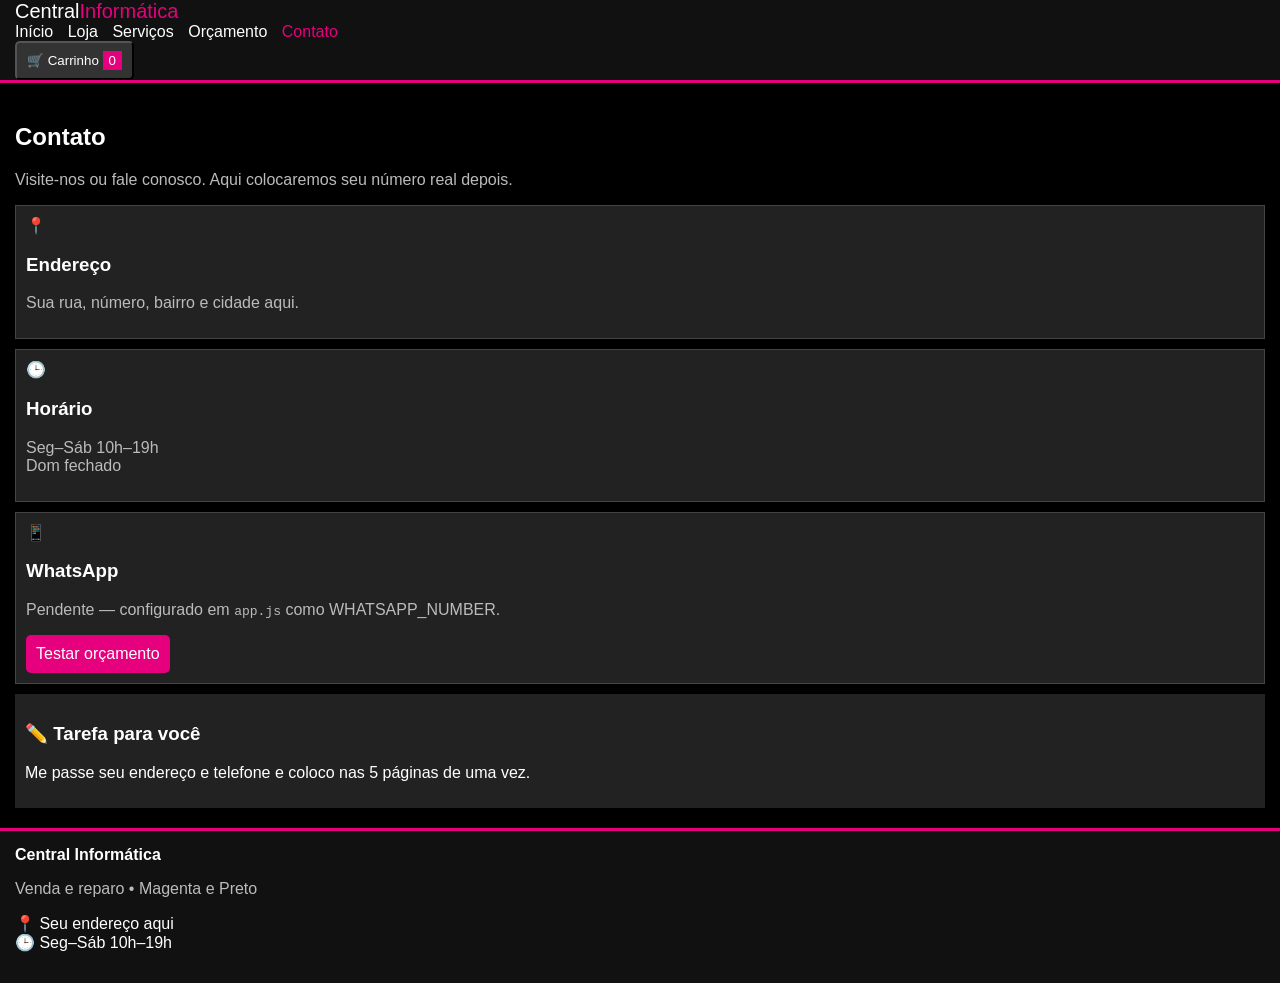
==== contact.html @ 09d78e2b "new" ====
<!DOCTYPE html>
<html lang="pt-BR">
<head>
  <meta charset="UTF-8" />
  <meta name="viewport" content="width=device-width, initial-scale=1.0" />
  <title>Contato | Central Informática</title>
  <link rel="stylesheet" href="assets/style.css" />
</head>
<body>
  <header class="header">
    <div class="container header-inner">
      <a href="index.html" class="logo">Central<span>Informática</span></a>
      <nav class="nav" id="nav">
        <a href="index.html">Início</a>
        <a href="store.html">Loja</a>
        <a href="services.html">Serviços</a>
        <a href="quote.html">Orçamento</a>
        <a href="contact.html" class="active">Contato</a>
      </nav>
      <div class="header-actions">
        <button id="btn-cart" class="btn btn-cart" type="button">🛒 Carrinho <span id="cart-count" class="cart-count">0</span></button>
        <button id="btn-menu" class="btn-menu" type="button" aria-label="Abrir menu">☰</button>
      </div>
    </div>
  </header>

  <main class="container">
    <section class="section cotiza">
      <div>
        <h2>Contato</h2>
        <p class="muted">Visite-nos ou fale conosco. Aqui colocaremos seu número real depois.</p>
        <div class="grid" style="margin-top:16px">
          <article class="card"><div class="icon">📍</div><h3>Endereço</h3><p class="muted">Sua rua, número, bairro e cidade aqui.</p></article>
          <article class="card"><div class="icon">🕒</div><h3>Horário</h3><p class="muted">Seg–Sáb 10h–19h<br/>Dom fechado</p></article>
          <article class="card"><div class="icon">📱</div><h3>WhatsApp</h3><p class="muted">Pendente — configurado em <code>app.js</code> como WHATSAPP_NUMBER.</p><a href="quote.html" class="btn btn-primary">Testar orçamento</a></article>
        </div>
      </div>
      <div class="hero-card">
        <h3>✏️ Tarefa para você</h3>
        <p>Me passe seu endereço e telefone e coloco nas 5 páginas de uma vez.</p>
      </div>
    </section>
  </main>

  <aside id="cart-panel" class="cart-panel" aria-hidden="true">
    <div class="cart-head"><h3>Seu carrinho</h3><button id="btn-close-cart" class="btn-menu" type="button" style="display:block">✕</button></div>
    <div id="cart-items" class="cart-items"></div>
    <div class="cart-foot">
      <p>Total: <strong id="cart-total">R$0</strong></p>
      <button id="btn-clear" class="btn btn-outline" type="button">Esvaziar</button>
      <button id="btn-order" class="btn btn-primary" type="button">Pedir pelo WhatsApp</button>
    </div>
  </aside>
  <div id="overlay" class="overlay hidden"></div>

  <footer class="footer">
    <div class="container footer-inner">
      <div><strong>Central Informática</strong><p class="muted">Venda e reparo • Magenta e Preto</p></div>
      <div><p>📍 Seu endereço aqui<br/>🕒 Seg–Sáb 10h–19h</p></div>
    </div>
  </footer>
  <script src="assets/app.js"></script>
</body>
</html>
---- assets/style.css ----
/* Central Informatica - very simple CSS */

body {
  background: black;
  color: white;
  font-family: Arial, sans-serif;
  margin: 0;
}

.container { padding: 0 15px; }
.muted { color: #bbb; }
.hidden { display: none; }
.magenta { color: #e6007e; }

/* Buttons */
.btn {
  padding: 10px;
  text-decoration: none;
  color: white;
  background: #e6007e;
  border-radius: 5px;
  display: inline-block;
}
.btn-outline { background: white; color: #e6007e; }

/* Header */
.header { background: #111; border-bottom: 3px solid #e6007e; }
.logo { color: white; text-decoration: none; font-size: 20px; }
.logo span { color: #e6007e; }
.nav a { color: white; text-decoration: none; margin-right: 10px; }
.nav a.active { color: #e6007e; }
.btn-cart { background: #333; color: white; }
.cart-count { background: #e6007e; padding: 2px 6px; }
.btn-menu { display: none; }

/* Hero */
.hero { background: #1a0010; padding: 20px 0; }
.badge { color: #e6007e; }
.subtitle { color: #bbb; }
.hero-card { background: #222; padding: 10px; margin-top: 10px; }

/* Sections and cards */
.section { padding: 20px 0; }
.section h2 { color: white; }
.card {
  background: #222;
  padding: 10px;
  margin-bottom: 10px;
  border: 1px solid #444;
}
.price { color: #e6007e; font-weight: bold; }
.stock { color: #bbb; font-size: 13px; }

/* Store */
.toolbar input { width: 90%; padding: 8px; margin: 10px 0; }
.chip { padding: 5px 10px; margin: 2px; background: #333; color: white; }
.chip.active { background: #e6007e; }

/* Form */
.form input, .form select, .form textarea { width: 90%; padding: 8px; margin: 5px 0; }

/* Cart */
.cart-panel {
  background: #111;
  border: 2px solid #e6007e;
  padding: 10px;
  display: none;
}
.cart-panel.open { display: block; }
.cart-item { background: #333; padding: 5px; margin: 5px 0; }
.overlay { background: rgba(0,0,0,0.5); }

/* Footer */
.footer { background: #111; border-top: 3px solid #e6007e; padding: 15px 0; }

/* Mobile only */
@media (max-width: 768px) {
  .nav { display: none; }
  .nav.open { display: block; }
  .btn-menu { display: inline; color: white; background: none; border: none; font-size: 20px; }
}
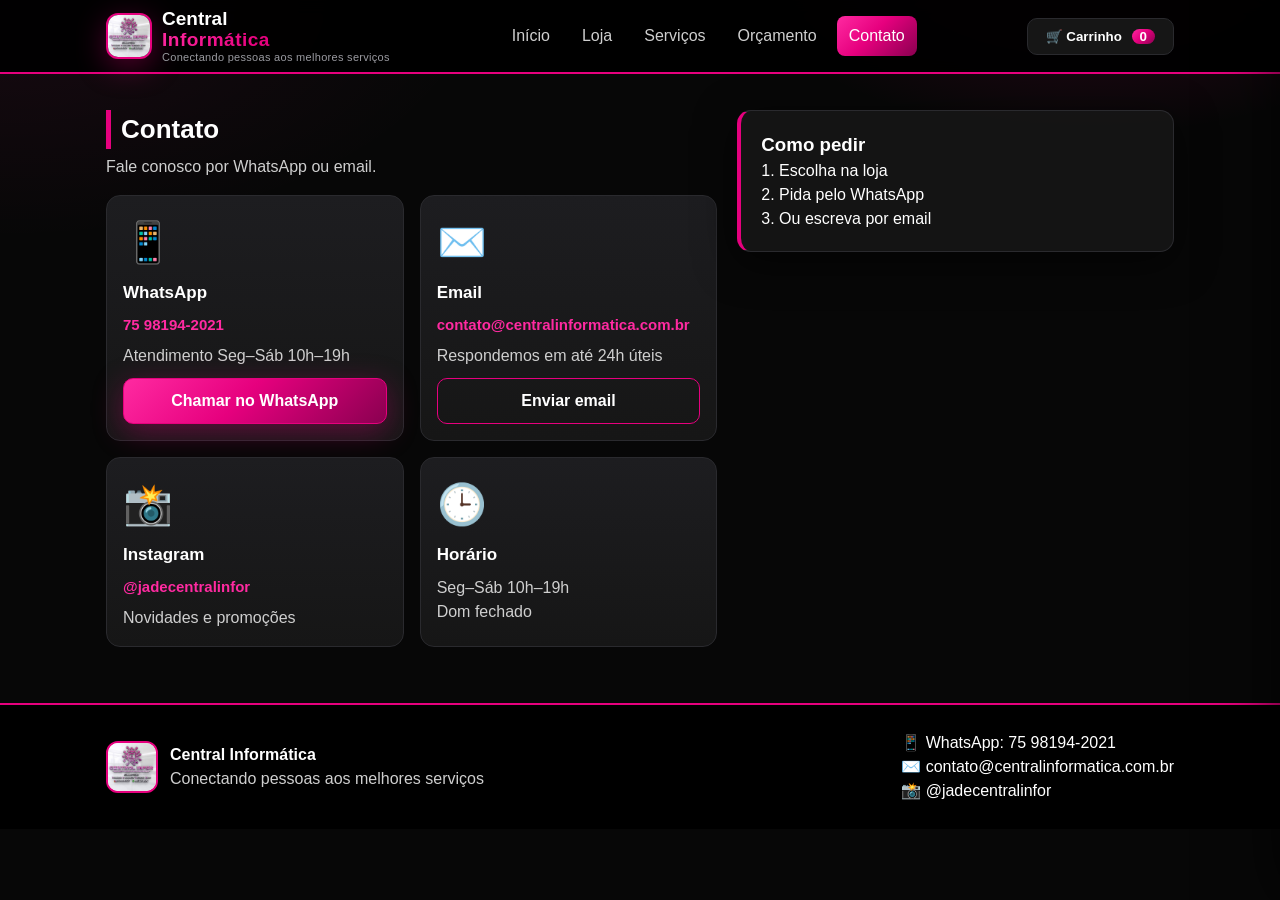
==== commit ad14ba12: "changes" ====
--- a/contact.html
+++ b/contact.html
@@ -4,12 +4,13 @@
   <meta charset="UTF-8" />
   <meta name="viewport" content="width=device-width, initial-scale=1.0" />
   <title>Contato | Central Informática</title>
+  <link rel="icon" href="assets/images/logo.jpg" type="image/jpeg" />
   <link rel="stylesheet" href="assets/style.css" />
 </head>
 <body>
   <header class="header">
     <div class="container header-inner">
-      <a href="index.html" class="logo">Central<span>Informática</span></a>
+      <a href="index.html" class="brand"><img src="assets/images/logo.jpg" alt="Central Informática logo" class="logo-img" /><span class="logo">Central<span>Informática</span><small>Conectando pessoas aos melhores serviços</small></span></a>
       <nav class="nav" id="nav">
         <a href="index.html">Início</a>
         <a href="store.html">Loja</a>
@@ -28,16 +29,17 @@
     <section class="section cotiza">
       <div>
         <h2>Contato</h2>
-        <p class="muted">Visite-nos ou fale conosco. Aqui colocaremos seu número real depois.</p>
-        <div class="grid" style="margin-top:16px">
-          <article class="card"><div class="icon">📍</div><h3>Endereço</h3><p class="muted">Sua rua, número, bairro e cidade aqui.</p></article>
-          <article class="card"><div class="icon">🕒</div><h3>Horário</h3><p class="muted">Seg–Sáb 10h–19h<br/>Dom fechado</p></article>
-          <article class="card"><div class="icon">📱</div><h3>WhatsApp</h3><p class="muted">Pendente — configurado em <code>app.js</code> como WHATSAPP_NUMBER.</p><a href="quote.html" class="btn btn-primary">Testar orçamento</a></article>
+        <p class="muted">Fale conosco por WhatsApp ou email.</p>
+        <div class="contact-grid">
+          <article class="card"><div class="icon">📱</div><h3>WhatsApp</h3><p class="contact-line"><a href="https://wa.me/5575981942021" target="_blank" rel="noopener">75 98194-2021</a></p><p class="muted">Atendimento Seg–Sáb 10h–19h</p><a href="https://wa.me/5575981942021?text=Ol%C3%A1%20Central%20Inform%C3%A1tica%2C%20preciso%20de%20ajuda" target="_blank" rel="noopener" class="btn btn-primary">Chamar no WhatsApp</a></article>
+          <article class="card"><div class="icon">✉️</div><h3>Email</h3><p class="contact-line"><a href="mailto:contato@centralinformatica.com.br">contato@centralinformatica.com.br</a></p><p class="muted">Respondemos em até 24h úteis</p><a href="mailto:contato@centralinformatica.com.br?subject=Or%C3%A7amento%20Central%20Inform%C3%A1tica" class="btn btn-outline">Enviar email</a></article>
+          <article class="card"><div class="icon">📸</div><h3>Instagram</h3><p class="contact-line"><a href="https://instagram.com/jadecentralinfor" target="_blank" rel="noopener">@jadecentralinfor</a></p><p class="muted">Novidades e promoções</p></article>
+          <article class="card"><div class="icon">🕒</div><h3>Horário</h3><p class="muted">Seg–Sáb 10h–19h<br />Dom fechado</p></article>
         </div>
       </div>
       <div class="hero-card">
-        <h3>✏️ Tarefa para você</h3>
-        <p>Me passe seu endereço e telefone e coloco nas 5 páginas de uma vez.</p>
+        <h3>Como pedir</h3>
+        <p>1. Escolha na loja<br />2. Pida pelo WhatsApp<br />3. Ou escreva por email</p>
       </div>
     </section>
   </main>
@@ -55,8 +57,8 @@
 
   <footer class="footer">
     <div class="container footer-inner">
-      <div><strong>Central Informática</strong><p class="muted">Venda e reparo • Magenta e Preto</p></div>
-      <div><p>📍 Seu endereço aqui<br/>🕒 Seg–Sáb 10h–19h</p></div>
+      <div class="footer-brand"><img src="assets/images/logo.jpg" alt="Central Informática" /><div><strong>Central Informática</strong><p class="muted">Conectando pessoas aos melhores serviços</p></div></div>
+      <div><p>📱 WhatsApp: 75 98194-2021<br />✉️ contato@centralinformatica.com.br<br />📸 @jadecentralinfor</p></div>
     </div>
   </footer>
   <script src="assets/app.js"></script>
--- a/assets/style.css
+++ b/assets/style.css
@@ -1,81 +1,337 @@
-/* Central Informatica - very simple CSS */
-
+:root {
+  --negro: #070707;
+  --negro-2: #0d0d0f;
+  --gris-fondo: #111111;
+  --gris-tarjeta: #161616;
+  --gris-tarjeta-2: #1d1d20;
+  --borde: #2a2a2e;
+  --magenta: #e6007e;
+  --magenta-brillo: #ff2aa1;
+  --magenta-oscuro: #9c0054;
+  --magenta-hover: #b00062;
+  --degradado-marca: linear-gradient(135deg, #ff2aa1 0%, #e6007e 45%, #8a0050 100%);
+  --blanco: #ffffff;
+  --gris-texto: #cfcfcf;
+  --gris-apagado: #9a9aa0;
+  --verde: #22c55e;
+  --amarillo: #f59e0b;
+  --sombra-magenta: 0 8px 30px rgba(230, 0, 126, 0.35);
+}
+* { box-sizing: border-box; margin: 0; padding: 0; }
 body {
-  background: black;
-  color: white;
-  font-family: Arial, sans-serif;
-  margin: 0;
-}
-
-.container { padding: 0 15px; }
-.muted { color: #bbb; }
-.hidden { display: none; }
-.magenta { color: #e6007e; }
-
-/* Buttons */
+  background: var(--negro);
+  color: var(--blanco);
+  font-family: Arial, Helvetica, sans-serif;
+  line-height: 1.5;
+  background-image:
+    radial-gradient(600px 300px at 85% -5%, rgba(230,0,126,0.18), transparent 60%),
+    radial-gradient(800px 400px at 0% 0%, rgba(255,42,161,0.07), transparent 60%);
+  background-attachment: fixed;
+}
+.container { max-width: 1100px; margin: 0 auto; padding: 0 16px; }
+.muted { color: var(--gris-texto); }
+.hidden { display: none !important; }
+.magenta { color: var(--magenta-brillo); }
 .btn {
-  padding: 10px;
+  display: inline-block;
+  padding: 10px 18px;
+  border-radius: 10px;
+  border: 1px solid transparent;
+  cursor: pointer;
   text-decoration: none;
-  color: white;
-  background: #e6007e;
-  border-radius: 5px;
+  font-weight: bold;
+  transition: transform .15s, background .15s, box-shadow .15s;
+}
+.btn:active { transform: scale(.97); }
+.btn-primary {
+  background: var(--degradado-marca);
+  color: #fff;
+  border-color: var(--magenta);
+  box-shadow: var(--sombra-magenta);
+}
+.btn-primary:hover { background: var(--magenta-hover); box-shadow: 0 4px 18px rgba(230,0,126,.5); }
+.btn-outline { background: transparent; color: #fff; border-color: var(--magenta); }
+.btn-outline:hover { background: var(--magenta); }
+.header {
+  position: sticky;
+  top: 0;
+  z-index: 10;
+  background: rgba(0,0,0,.92);
+  backdrop-filter: blur(8px);
+  border-bottom: 2px solid var(--magenta);
+}
+.header-inner {
+  display: flex;
+  align-items: center;
+  justify-content: space-between;
+  height: 72px;
+  gap: 12px;
+}
+.brand {
+  display: flex;
+  align-items: center;
+  gap: 10px;
+  text-decoration: none;
+  color: #fff;
+}
+.logo-img {
+  width: 46px;
+  height: 46px;
+  object-fit: cover;
+  object-position: center 20%;
+  border-radius: 12px;
+  border: 2px solid var(--magenta);
+  background: #000;
+  box-shadow: var(--sombra-magenta);
+}
+.logo { color: #fff; text-decoration: none; font-size: 19px; font-weight: 800; line-height: 1.1; }
+.logo span {
+  background: var(--degradado-marca);
+  -webkit-background-clip: text;
+  background-clip: text;
+  color: transparent;
+  display: block;
+  font-size: 19px;
+  letter-spacing: .5px;
+}
+.logo small {
+  display: block;
+  font-size: 11px;
+  font-weight: 400;
+  color: var(--gris-apagado);
+  letter-spacing: .3px;
+}
+.nav { display: flex; gap: 8px; }
+.nav a { color: var(--gris-texto); text-decoration: none; padding: 8px 12px; border-radius: 8px; }
+.nav a:hover { color: var(--magenta-brillo); background: rgba(230,0,126,.1); }
+.nav a.active { color: #fff; background: var(--degradado-marca); }
+.header-actions { display: flex; gap: 8px; align-items: center; }
+.btn-cart { background: var(--gris-tarjeta); color: #fff; border-color: var(--borde); }
+.btn-cart:hover { border-color: var(--magenta); }
+.cart-count {
+  background: var(--degradado-marca);
+  border-radius: 999px;
+  padding: 0 8px;
+  margin-left: 6px;
+}
+.btn-menu { display: none; background: none; border: none; color: #fff; font-size: 22px; cursor: pointer; }
+.hero {
+  background:
+    linear-gradient(135deg, rgba(0,0,0,.96) 45%, rgba(58,0,36,.92) 100%),
+    url('images/logo.jpg') center/cover no-repeat;
+  border-bottom: 1px solid var(--borde);
+  padding: 48px 0;
+  position: relative;
+  overflow: hidden;
+}
+.hero::after {
+  content: "";
+  position: absolute;
+  inset: 0;
+  background: linear-gradient(90deg, rgba(0,0,0,.95) 55%, rgba(0,0,0,.4) 100%);
+  pointer-events: none;
+}
+.hero-inner {
+  position: relative;
+  z-index: 1;
+  display: flex;
+  gap: 24px;
+  align-items: center;
+  justify-content: space-between;
+}
+.hero h1 { font-size: 40px; margin: 12px 0; line-height: 1.15; }
+.hero h1 .magenta {
+  background: var(--degradado-marca);
+  -webkit-background-clip: text;
+  background-clip: text;
+  color: transparent;
+}
+.subtitle { color: var(--gris-texto); margin-bottom: 16px; max-width: 520px; }
+.badge {
   display: inline-block;
-}
-.btn-outline { background: white; color: #e6007e; }
-
-/* Header */
-.header { background: #111; border-bottom: 3px solid #e6007e; }
-.logo { color: white; text-decoration: none; font-size: 20px; }
-.logo span { color: #e6007e; }
-.nav a { color: white; text-decoration: none; margin-right: 10px; }
-.nav a.active { color: #e6007e; }
-.btn-cart { background: #333; color: white; }
-.cart-count { background: #e6007e; padding: 2px 6px; }
-.btn-menu { display: none; }
-
-/* Hero */
-.hero { background: #1a0010; padding: 20px 0; }
-.badge { color: #e6007e; }
-.subtitle { color: #bbb; }
-.hero-card { background: #222; padding: 10px; margin-top: 10px; }
-
-/* Sections and cards */
-.section { padding: 20px 0; }
-.section h2 { color: white; }
+  border: 1px solid var(--magenta);
+  color: var(--magenta-brillo);
+  background: rgba(230,0,126,.1);
+  padding: 4px 12px;
+  border-radius: 999px;
+  font-size: 13px;
+}
+.hero-buttons { display: flex; gap: 10px; flex-wrap: wrap; }
+.hero-card {
+  background: rgba(22,22,22,.95);
+  border: 1px solid var(--borde);
+  border-left: 4px solid var(--magenta);
+  border-radius: 14px;
+  padding: 20px;
+  min-width: 270px;
+  box-shadow: 0 10px 40px rgba(0,0,0,.6);
+}
+.hero-card ul { list-style: none; margin-top: 10px; }
+.hero-card li { margin: 6px 0; }
+.hero-logo {
+  display: flex;
+  align-items: center;
+  gap: 16px;
+  margin-bottom: 8px;
+}
+.hero-logo img {
+  width: 110px;
+  height: 110px;
+  object-fit: cover;
+  object-position: center 15%;
+  border-radius: 20px;
+  border: 3px solid var(--magenta);
+  box-shadow: var(--sombra-magenta);
+  background: #fff;
+}
+.hero-logo .slogan { font-size: 13px; color: var(--magenta-brillo); font-style: italic; }
+.section { padding: 36px 0; }
+.section h2 {
+  font-size: 26px;
+  margin-bottom: 6px;
+  border-left: 5px solid var(--magenta);
+  padding-left: 10px;
+}
+.toolbar { display: flex; flex-direction: column; gap: 12px; margin: 18px 0; }
+.toolbar input {
+  padding: 12px 14px;
+  border-radius: 10px;
+  border: 1px solid var(--borde);
+  background: var(--gris-tarjeta);
+  color: #fff;
+  outline: none;
+}
+.toolbar input:focus { border-color: var(--magenta); box-shadow: 0 0 0 3px rgba(230,0,126,.25); }
+.filters { display: flex; gap: 8px; flex-wrap: wrap; }
+.chip {
+  padding: 8px 14px;
+  border-radius: 999px;
+  border: 1px solid var(--borde);
+  background: var(--gris-tarjeta);
+  color: var(--gris-texto);
+  cursor: pointer;
+}
+.chip.active, .chip:hover { background: var(--degradado-marca); color: #fff; border-color: var(--magenta); }
+.grid {
+  display: grid;
+  grid-template-columns: repeat(auto-fill, minmax(230px, 1fr));
+  gap: 16px;
+}
 .card {
-  background: #222;
-  padding: 10px;
+  background: linear-gradient(180deg, var(--gris-tarjeta-2), var(--gris-tarjeta));
+  border: 1px solid var(--borde);
+  border-radius: 14px;
+  padding: 16px;
+  transition: transform 0.15s, border-color 0.15s, box-shadow 0.15s;
+}
+.card:hover { transform: translateY(-4px); border-color: var(--magenta); box-shadow: var(--sombra-magenta); }
+.card .icon { font-size: 40px; }
+.card h3 { margin: 8px 0; font-size: 17px; }
+.card ul { color: var(--gris-texto); font-size: 14px; margin-left: 18px; }
+.price {
+  background: var(--degradado-marca);
+  -webkit-background-clip: text;
+  background-clip: text;
+  color: transparent;
+  font-weight: 800;
+  margin-top: 10px;
+  font-size: 18px;
+}
+.card .btn { width: 100%; margin-top: 10px; text-align: center; }
+.stock { font-size: 13px; color: var(--gris-texto); }
+.tag {
+  display: inline-block;
+  font-size: 12px;
+  font-weight: bold;
+  padding: 3px 10px;
+  border-radius: 999px;
+  margin-bottom: 6px;
+}
+.tag-nuevo { background: var(--verde); color: #04140a; }
+.tag-usado { background: var(--amarillo); color: #241300; }
+.product-img {
+  width: 100%;
+  height: 150px;
+  object-fit: cover;
+  object-position: top;
+  border-radius: 10px;
+  border: 1px solid var(--borde);
+  background: #fff;
   margin-bottom: 10px;
-  border: 1px solid #444;
-}
-.price { color: #e6007e; font-weight: bold; }
-.stock { color: #bbb; font-size: 13px; }
-
-/* Store */
-.toolbar input { width: 90%; padding: 8px; margin: 10px 0; }
-.chip { padding: 5px 10px; margin: 2px; background: #333; color: white; }
-.chip.active { background: #e6007e; }
-
-/* Form */
-.form input, .form select, .form textarea { width: 90%; padding: 8px; margin: 5px 0; }
-
-/* Cart */
+}
+.shop-section { margin-top: 28px; }
+.shop-section h3 {
+  font-size: 20px;
+  margin-bottom: 4px;
+  border-left: 4px solid var(--magenta);
+  padding-left: 10px;
+}
+.shop-section p { color: var(--gris-texto); font-size: 14px; margin-bottom: 12px; }
+.cotiza { display: grid; grid-template-columns: 1.4fr 1fr; gap: 20px; align-items: start; }
+.form { display: flex; flex-direction: column; gap: 12px; margin-top: 14px; }
+.form label { display: flex; flex-direction: column; gap: 6px; font-size: 14px; }
+.form input, .form select, .form textarea {
+  padding: 11px; border-radius: 10px;
+  border: 1px solid var(--borde);
+  background: var(--gris-tarjeta); color: #fff;
+  outline: none;
+}
+.form input:focus, .form select:focus, .form textarea:focus { border-color: var(--magenta); }
+code { background: #000; color: var(--magenta-brillo); padding: 2px 6px; border-radius: 6px; border: 1px solid var(--borde); }
+.contact-grid { display: grid; grid-template-columns: repeat(auto-fill, minmax(240px, 1fr)); gap: 16px; margin-top: 16px; }
+.contact-line { font-size: 15px; margin: 8px 0; word-break: break-all; }
+.contact-line a { color: var(--magenta-brillo); text-decoration: none; font-weight: bold; }
+.contact-line a:hover { text-decoration: underline; }
 .cart-panel {
-  background: #111;
-  border: 2px solid #e6007e;
-  padding: 10px;
-  display: none;
-}
-.cart-panel.open { display: block; }
-.cart-item { background: #333; padding: 5px; margin: 5px 0; }
-.overlay { background: rgba(0,0,0,0.5); }
-
-/* Footer */
-.footer { background: #111; border-top: 3px solid #e6007e; padding: 15px 0; }
-
-/* Mobile only */
+  position: fixed;
+  top: 0; right: 0;
+  width: 360px; max-width: 92vw; height: 100%;
+  background: #0a0a0a;
+  border-left: 2px solid var(--magenta);
+  padding: 16px;
+  transform: translateX(105%);
+  transition: transform 0.25s;
+  z-index: 20;
+  display: flex; flex-direction: column; gap: 12px;
+  box-shadow: -20px 0 60px rgba(0,0,0,.7);
+}
+.cart-panel.open { transform: translateX(0); }
+.cart-head { display: flex; justify-content: space-between; align-items: center; }
+.cart-items { flex: 1; overflow-y: auto; display: flex; flex-direction: column; gap: 10px; }
+.cart-item {
+  display: flex; justify-content: space-between; gap: 8px;
+  background: var(--gris-tarjeta);
+  border: 1px solid var(--borde);
+  border-radius: 10px; padding: 10px;
+}
+.cart-foot { border-top: 1px solid var(--borde); padding-top: 10px; display: flex; flex-direction: column; gap: 8px; }
+.overlay {
+  position: fixed; inset: 0;
+  background: rgba(0,0,0,0.65);
+  backdrop-filter: blur(2px);
+  z-index: 15;
+}
+.footer { border-top: 2px solid var(--magenta); background: #000; padding: 26px 0; margin-top: 20px; }
+.footer-inner { display: flex; justify-content: space-between; gap: 16px; flex-wrap: wrap; align-items: center; }
+.footer-brand { display: flex; gap: 12px; align-items: center; }
+.footer-brand img {
+  width: 52px; height: 52px; object-fit: cover; object-position: center 15%;
+  border-radius: 12px; border: 2px solid var(--magenta); background: #fff;
+}
+.footer a { color: var(--magenta-brillo); text-decoration: none; }
+.footer a:hover { text-decoration: underline; }
 @media (max-width: 768px) {
   .nav { display: none; }
-  .nav.open { display: block; }
-  .btn-menu { display: inline; color: white; background: none; border: none; font-size: 20px; }
-}
+  .nav.open {
+    display: flex; flex-direction: column;
+    position: absolute; top: 72px; left: 0; right: 0;
+    background: #000; padding: 16px;
+    border-bottom: 2px solid var(--magenta);
+  }
+  .btn-menu { display: block; }
+  .hero-inner { flex-direction: column; align-items: stretch; }
+  .hero h1 { font-size: 28px; }
+  .hero-logo img { width: 84px; height: 84px; }
+  .cotiza { grid-template-columns: 1fr; }
+  .logo { font-size: 16px; }
+}
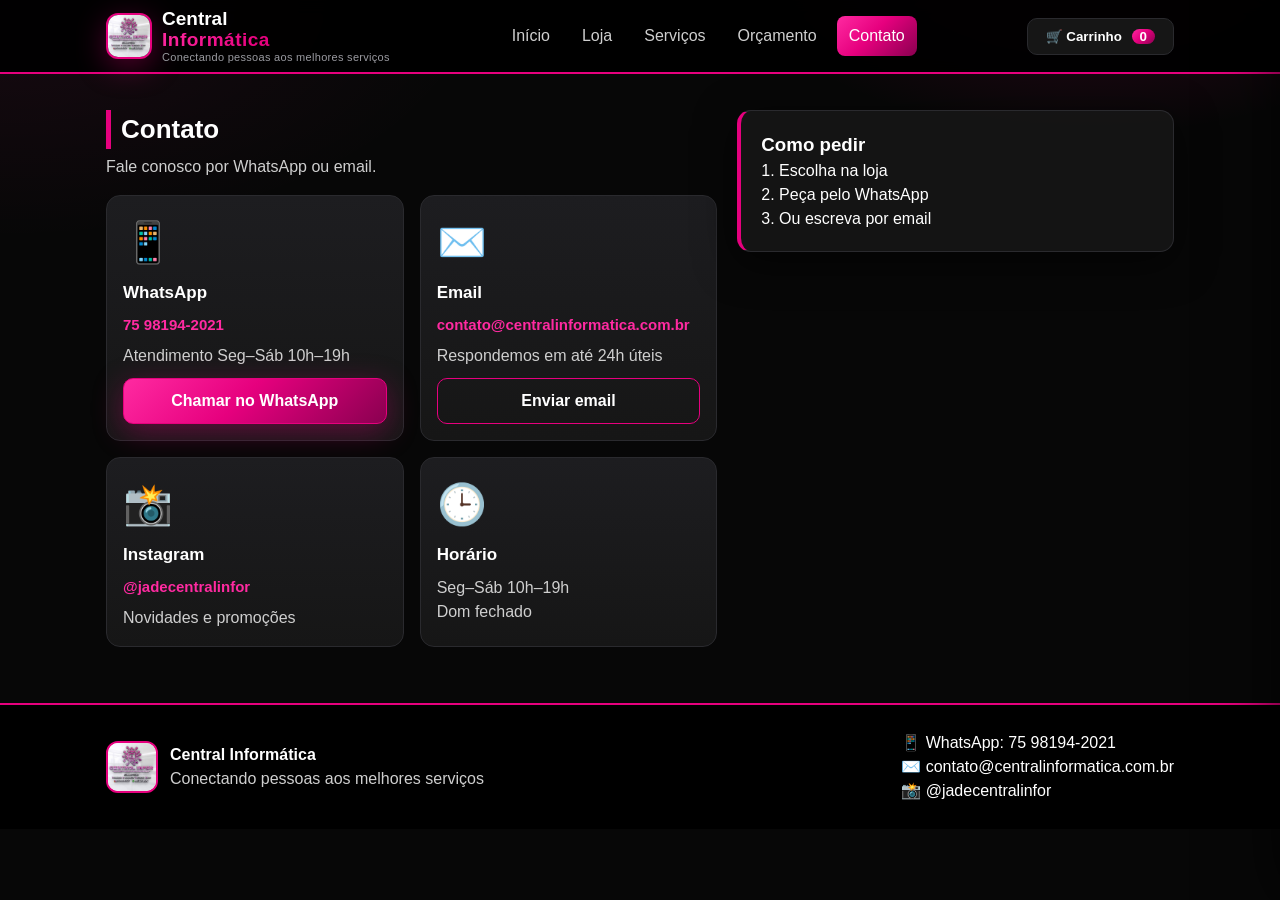
==== commit 650c15a0: "changes" ====
--- a/contact.html
+++ b/contact.html
@@ -39,7 +39,7 @@
       </div>
       <div class="hero-card">
         <h3>Como pedir</h3>
-        <p>1. Escolha na loja<br />2. Pida pelo WhatsApp<br />3. Ou escreva por email</p>
+        <p>1. Escolha na loja<br />2. Peça pelo WhatsApp<br />3. Ou escreva por email</p>
       </div>
     </section>
   </main>
--- a/assets/style.css
+++ b/assets/style.css
@@ -247,7 +247,7 @@
   border-radius: 999px;
   margin-bottom: 6px;
 }
-.tag-nuevo { background: var(--verde); color: #04140a; }
+.tag-novo { background: var(--verde); color: #04140a; }
 .tag-usado { background: var(--amarillo); color: #241300; }
 .product-img {
   width: 100%;
@@ -321,17 +321,32 @@
 .footer a { color: var(--magenta-brillo); text-decoration: none; }
 .footer a:hover { text-decoration: underline; }
 @media (max-width: 768px) {
+  .header-inner { height: 60px; gap: 8px; }
+  .brand { min-width: 0; flex: 1; }
+  .logo { font-size: 15px; white-space: nowrap; }
+  .logo span { font-size: 15px; }
+  .logo small { display: none; }
+  .logo-img { width: 38px; height: 38px; border-radius: 10px; }
+  .header-actions { gap: 4px; }
+  .btn-cart { padding: 8px 10px; font-size: 13px; white-space: nowrap; }
   .nav { display: none; }
   .nav.open {
     display: flex; flex-direction: column;
-    position: absolute; top: 72px; left: 0; right: 0;
+    position: absolute; top: 60px; left: 0; right: 0;
     background: #000; padding: 16px;
     border-bottom: 2px solid var(--magenta);
+    z-index: 30;
+    box-shadow: 0 20px 40px rgba(0,0,0,.7);
   }
-  .btn-menu { display: block; }
+  .nav.open a { padding: 12px; font-size: 16px; }
+  .btn-menu { display: block; font-size: 24px; padding: 4px 8px; }
   .hero-inner { flex-direction: column; align-items: stretch; }
   .hero h1 { font-size: 28px; }
   .hero-logo img { width: 84px; height: 84px; }
   .cotiza { grid-template-columns: 1fr; }
-  .logo { font-size: 16px; }
-}
+}
+@media (max-width: 400px) {
+  .btn-cart { font-size: 12px; padding: 7px 8px; }
+  .logo { font-size: 14px; }
+  .logo span { font-size: 14px; }
+}
